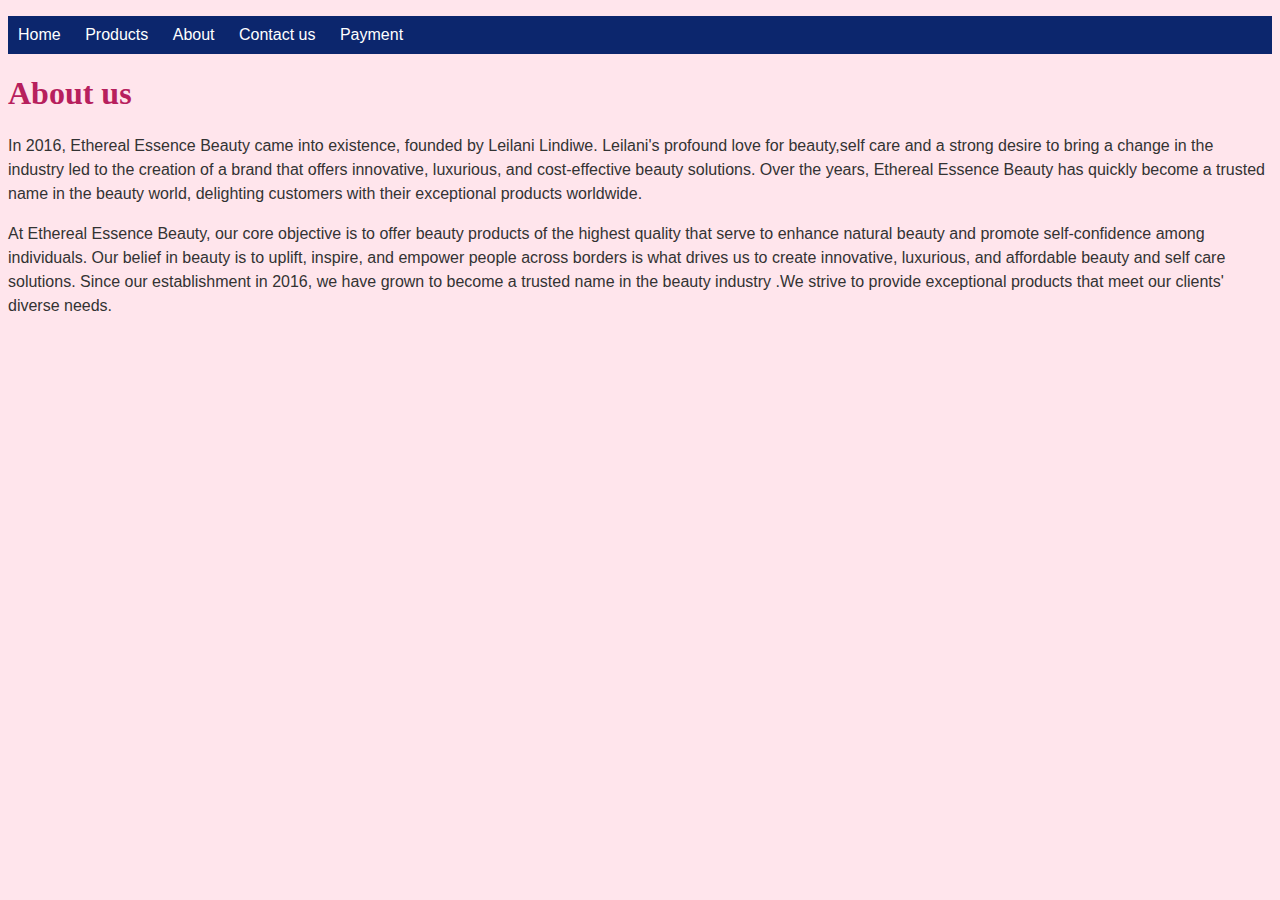
==== about.html @ f7f74915 "Added a navigation bar in the about.html page" ====
<!DOCTYPE html>
<html lang="en">
<head>
    <meta charset="UTF-8">
    <meta name="viewport" content="width=device-width, initial-scale=1.0">
    <link rel="stylesheet" href="about.css">
    <title>About</title>
</head>
<body>
    <ul class="navbar-nav mr-auto">
        <li class="nav-item"> <a class="nav-link" href="index.html">Home</a> </li>
        <li class="nav-item"> <a class="nav-link" href="products.html">Products</a> </li>
        <li class="nav-item"> <a class="nav-link" href="about.html">About</a></li>
        <li class="nav-item"> <a class="nav-link" href="contact_us.html">Contact us</a></li>
        <li class="nav-item"> <a class="nav-link" href="payment.html">Payment</a></li>
    </ul>
    <h1>About us</h1>
    <p>In 2016, Ethereal Essence Beauty came into existence, founded by Leilani Lindiwe.
         Leilani's profound love for beauty,self care and a strong desire to bring a change in the industry led to the creation of a brand that offers innovative, luxurious, and cost-effective beauty solutions.
         Over the years, Ethereal Essence Beauty has quickly become a trusted name in the beauty world, delighting customers with their exceptional products worldwide.</p>
    <p>At Ethereal Essence Beauty, our core objective is to offer beauty products of the highest quality that serve to enhance natural beauty and promote self-confidence among individuals. 
        Our belief in beauty is to uplift, inspire, and empower people across borders is what drives us to create innovative, luxurious, and affordable beauty and self care solutions. 
        Since our establishment in 2016, we have grown to become a trusted name in the beauty industry .We strive to provide exceptional products that meet our clients' diverse needs.</p>
</body>
</html>
---- about.css ----
@charset "utf-8";
.navbar-nav {
    background-color: #0c266d;
    list-style: none;
    padding: 10px;
}

.nav-item {
    display: inline-block;
    margin-right: 20px;
}

.nav-link {
    color: #fff;
    text-decoration: none;
}
body {
    font-family: Arial, sans-serif;
    background-color: #ffe5ec; 
    color: #333; 
}

h1 {
    color: #B7205D; 
    font-family: 'Times New Roman', Times, serif; 
}

p {
    font-size: 16px; 
    line-height: 1.5; 
}
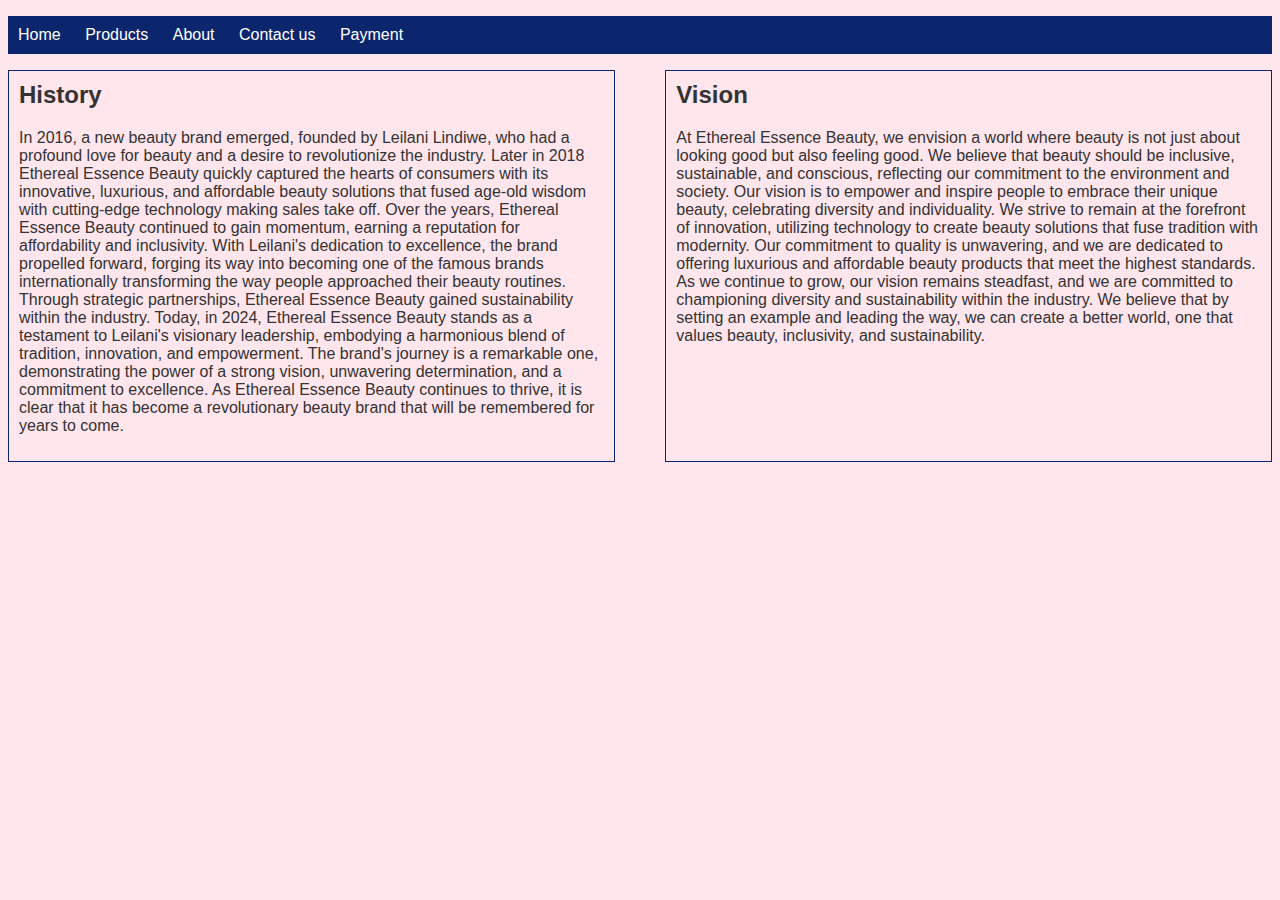
==== commit 11c8e63b: "history and vision of the company in about.html" ====
--- a/about.html
+++ b/about.html
@@ -3,7 +3,7 @@
 <head>
     <meta charset="UTF-8">
     <meta name="viewport" content="width=device-width, initial-scale=1.0">
-    <link rel="stylesheet" href="about.css">
+    <link rel="stylesheet" href="css/about.css">
     <title>About</title>
 </head>
 <body>
@@ -14,12 +14,26 @@
         <li class="nav-item"> <a class="nav-link" href="contact_us.html">Contact us</a></li>
         <li class="nav-item"> <a class="nav-link" href="payment.html">Payment</a></li>
     </ul>
-    <h1>About us</h1>
-    <p>In 2016, Ethereal Essence Beauty came into existence, founded by Leilani Lindiwe.
-         Leilani's profound love for beauty,self care and a strong desire to bring a change in the industry led to the creation of a brand that offers innovative, luxurious, and cost-effective beauty solutions.
-         Over the years, Ethereal Essence Beauty has quickly become a trusted name in the beauty world, delighting customers with their exceptional products worldwide.</p>
-    <p>At Ethereal Essence Beauty, our core objective is to offer beauty products of the highest quality that serve to enhance natural beauty and promote self-confidence among individuals. 
-        Our belief in beauty is to uplift, inspire, and empower people across borders is what drives us to create innovative, luxurious, and affordable beauty and self care solutions. 
-        Since our establishment in 2016, we have grown to become a trusted name in the beauty industry .We strive to provide exceptional products that meet our clients' diverse needs.</p>
+    <div class="container">
+        <div class="column">
+            <h2>History</h2>
+            <p>In 2016, a new beauty brand emerged, founded by Leilani Lindiwe, who had a profound love for beauty and a desire to revolutionize the industry.
+                 Later in 2018 Ethereal Essence Beauty quickly captured the hearts of consumers with its innovative, luxurious, and affordable beauty solutions that fused age-old wisdom with cutting-edge technology making sales take off. 
+                Over the years, Ethereal Essence Beauty continued to gain momentum, earning a reputation for affordability and inclusivity. 
+                With Leilani's dedication to excellence, the brand propelled forward, forging its way into becoming one of the famous brands internationally transforming the way people approached their beauty routines. 
+                Through strategic partnerships, Ethereal Essence Beauty gained sustainability within the industry. Today, in 2024, Ethereal Essence Beauty stands as a testament to Leilani's visionary leadership, embodying a harmonious blend of tradition, innovation, and empowerment. The brand's journey is a remarkable one, demonstrating the power of a strong vision, unwavering determination, and a commitment to excellence. As Ethereal Essence Beauty continues to thrive, it is clear that it has become a revolutionary beauty brand that will be remembered for years to come.</p>
+        </div>
+        <div class="column">
+            <h2>Vision</h2>
+            <p>At Ethereal Essence Beauty, we envision a world where beauty is not just about looking good but also feeling good. 
+                We believe that beauty should be inclusive, sustainable, and conscious, reflecting our commitment to the environment and society. 
+                Our vision is to empower and inspire people to embrace their unique beauty, celebrating diversity and individuality.
+                We strive to remain at the forefront of innovation, utilizing technology to create beauty solutions that fuse tradition with modernity. 
+                Our commitment to quality is unwavering, and we are dedicated to offering luxurious and affordable beauty products that meet the highest standards.
+                As we continue to grow, our vision remains steadfast, and we are committed to championing diversity and sustainability within the industry. 
+                We believe that by setting an example and leading the way, we can create a better world, one that values beauty, inclusivity, and sustainability.</p>
+        </div>
+    </div>
+    
 </body>
 </html>
--- a/css/about.css
+++ b/css/about.css
@@ -0,0 +1,43 @@
+@charset "utf-8";
+.navbar-nav {
+    background-color: #0c266d;
+    list-style: none;
+    padding: 10px;
+}
+
+.nav-item {
+    display: inline-block;
+    margin-right: 20px;
+}
+
+.nav-link {
+    color: #fff;
+    text-decoration: none;
+}
+body {
+    font-family: Arial, sans-serif;
+    background-color: #ffe5ec; 
+    color: #333; 
+}
+
+h1 {
+    color: #B7205D; 
+    font-family: 'Times New Roman', Times, serif; 
+}
+
+.container {
+    display: flex; /* Use flexbox for layout */
+    justify-content: space-between; /* Space between columns */
+}
+
+.column {
+    width: 48%; /* Width of each column (adjust as needed) */
+    padding: 10px;
+    border: 1px solid #0c266d; /* Border for clarity */
+    box-sizing: border-box; /* Include padding in width calculation */
+}
+
+/* Optional: Add styles for titles */
+.column h2 {
+    margin-top: 0;
+}
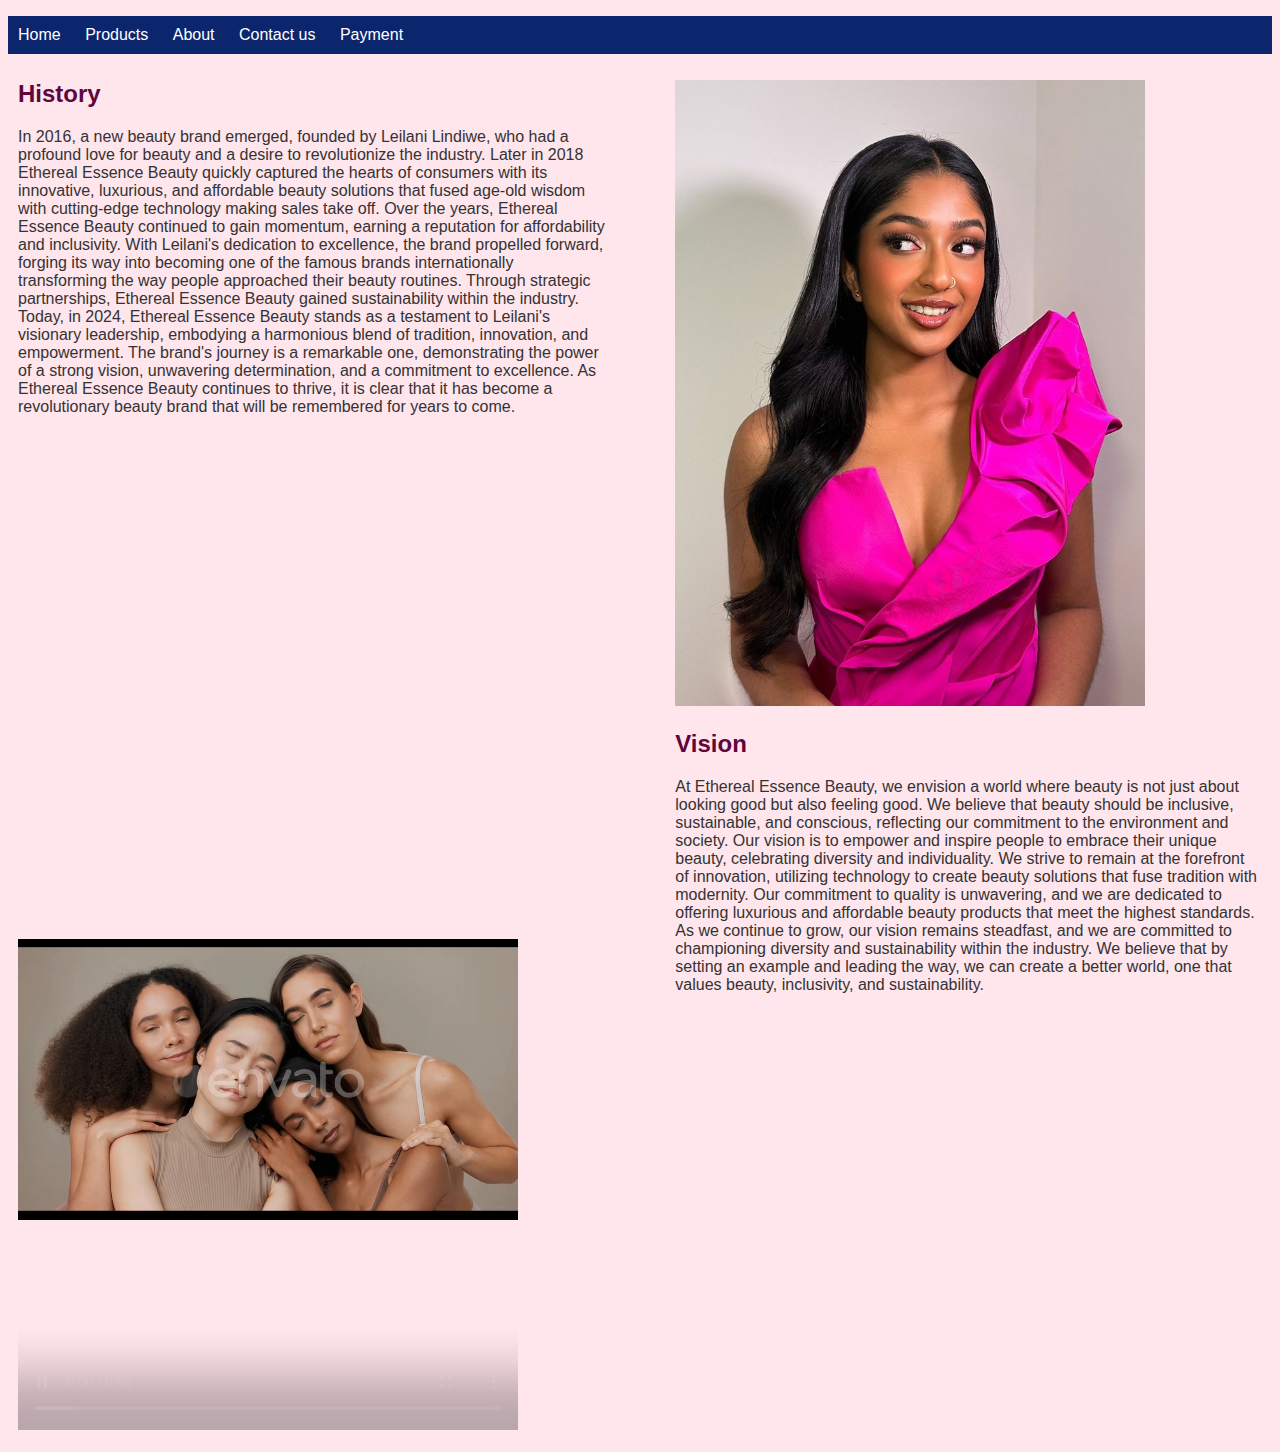
==== commit cfb80fd3: "implemented a video in the about page" ====
--- a/about.html
+++ b/about.html
@@ -24,6 +24,16 @@
                 Through strategic partnerships, Ethereal Essence Beauty gained sustainability within the industry. Today, in 2024, Ethereal Essence Beauty stands as a testament to Leilani's visionary leadership, embodying a harmonious blend of tradition, innovation, and empowerment. The brand's journey is a remarkable one, demonstrating the power of a strong vision, unwavering determination, and a commitment to excellence. As Ethereal Essence Beauty continues to thrive, it is clear that it has become a revolutionary beauty brand that will be remembered for years to come.</p>
         </div>
         <div class="column">
+            <img src="images/founder2.jpeg" alt="" class="image1">
+        </div>
+    </div>
+    <div class="container">
+        
+    <div class="column">
+            <video width="500" height="700" autoplay muted controls loop>
+            <source src="videos/preview.mp4">
+</div>
+    <div class="column">
             <h2>Vision</h2>
             <p>At Ethereal Essence Beauty, we envision a world where beauty is not just about looking good but also feeling good. 
                 We believe that beauty should be inclusive, sustainable, and conscious, reflecting our commitment to the environment and society. 
@@ -33,6 +43,7 @@
                 As we continue to grow, our vision remains steadfast, and we are committed to championing diversity and sustainability within the industry. 
                 We believe that by setting an example and leading the way, we can create a better world, one that values beauty, inclusivity, and sustainability.</p>
         </div>
+        
     </div>
     
 </body>
--- a/css/about.css
+++ b/css/about.css
@@ -29,15 +29,20 @@
     display: flex; /* Use flexbox for layout */
     justify-content: space-between; /* Space between columns */
 }
+.image1{
+    width:80%;
+    height: auto;
+}
 
 .column {
-    width: 48%; /* Width of each column (adjust as needed) */
+    width: 48%; 
     padding: 10px;
-    border: 1px solid #0c266d; /* Border for clarity */
-    box-sizing: border-box; /* Include padding in width calculation */
+    /*border: 2px solid #0c266d;*/
+    box-sizing: border-box; 
 }
-
-/* Optional: Add styles for titles */
+h2{
+    color: #61063b;
+}
 .column h2 {
     margin-top: 0;
 }
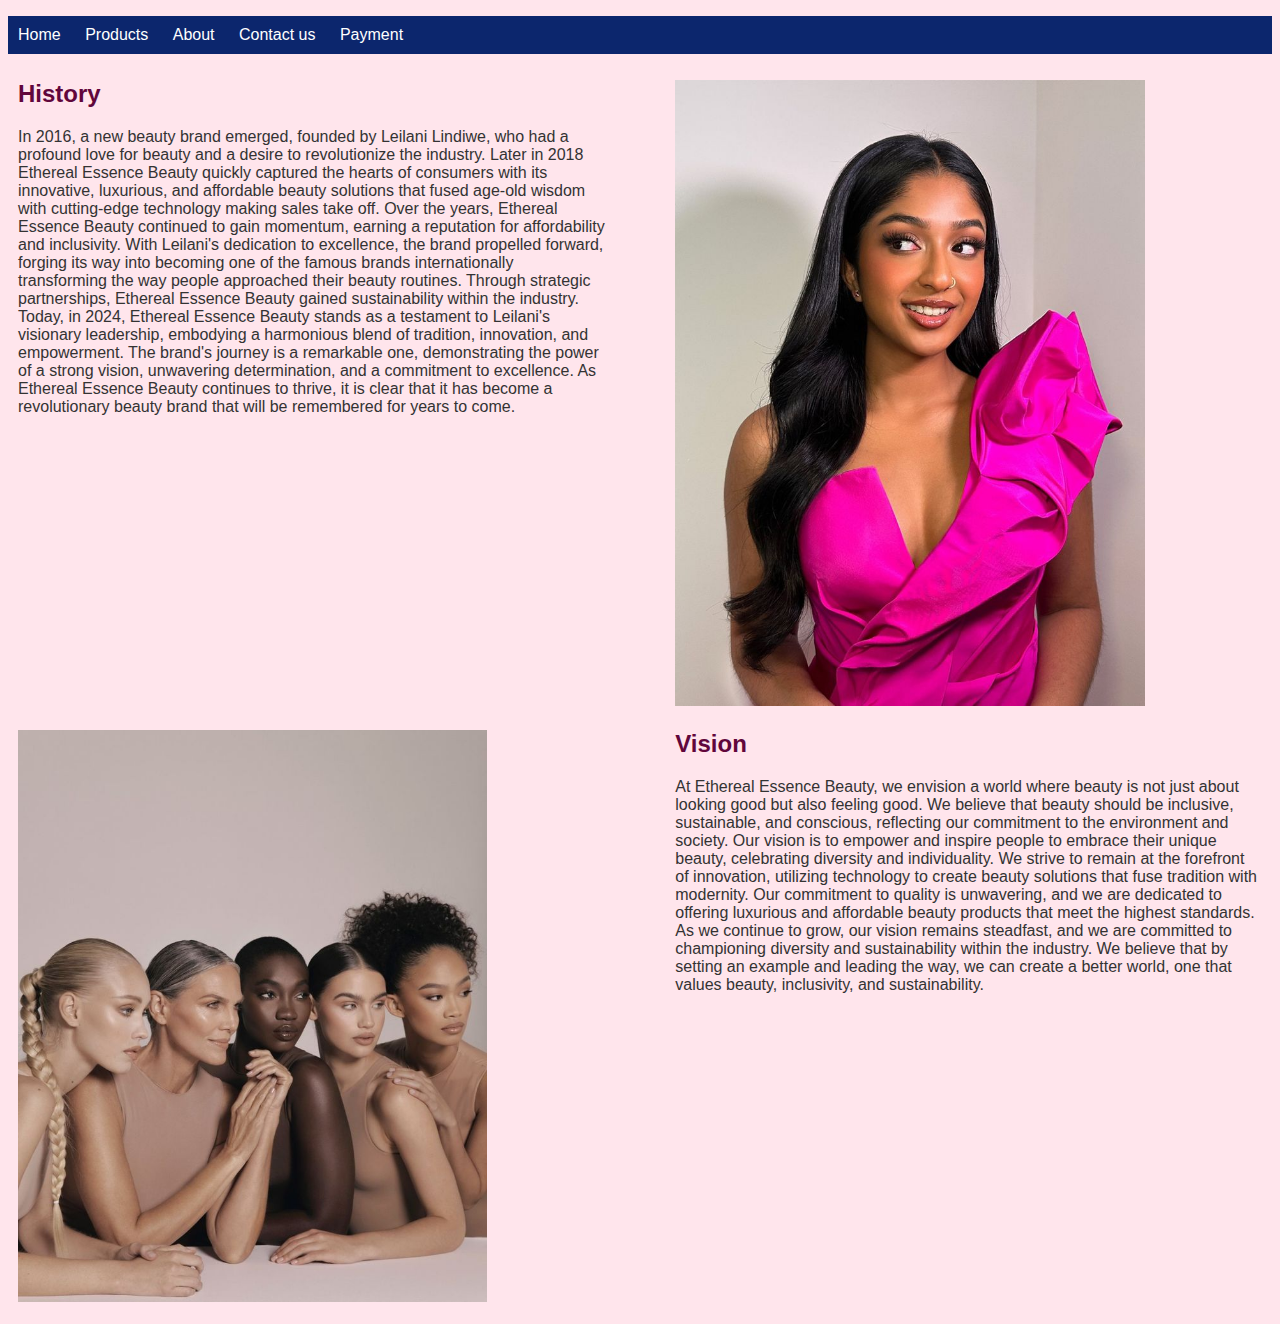
==== commit 73561629: "modified about.html" ====
--- a/about.html
+++ b/about.html
@@ -30,8 +30,7 @@
     <div class="container">
         
     <div class="column">
-            <video width="500" height="700" autoplay muted controls loop>
-            <source src="videos/preview.mp4">
+           <img src="images/inclusivity.jpeg" alt="" class="image1">
 </div>
     <div class="column">
             <h2>Vision</h2>
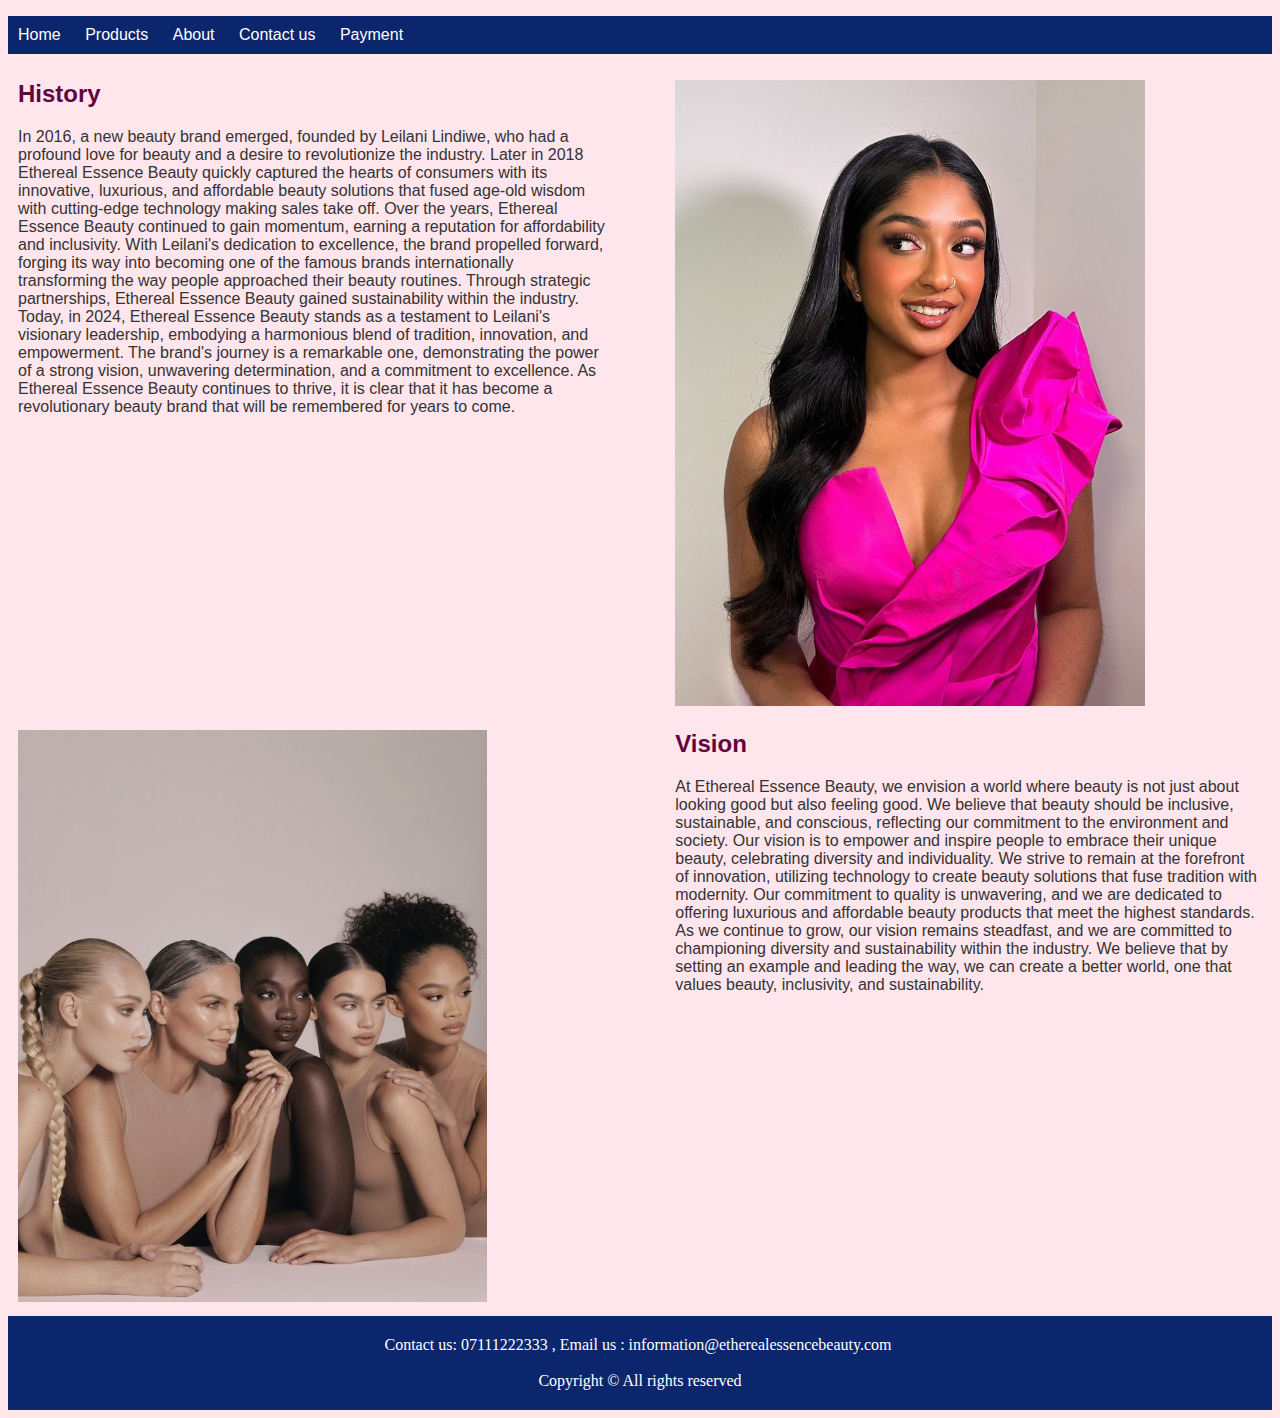
==== commit c5324295: "added a footerin about.html" ====
--- a/about.html
+++ b/about.html
@@ -4,6 +4,7 @@
     <meta charset="UTF-8">
     <meta name="viewport" content="width=device-width, initial-scale=1.0">
     <link rel="stylesheet" href="css/about.css">
+    
     <title>About</title>
 </head>
 <body>
@@ -46,4 +47,10 @@
     </div>
     
 </body>
+<footer class="col-md-12"> Contact us: 07111222333 , Email us : information@etherealessencebeauty.com&nbsp;
+    <div class="row">
+		<br>
+      <div class="col-md-12">Copyright &copy; All rights reserved</div>
+    </div>
+  </footer>
 </html>
--- a/css/about.css
+++ b/css/about.css
@@ -46,3 +46,14 @@
 .column h2 {
     margin-top: 0;
 }
+footer {
+    background-color: #0c266d;
+    padding: 20px;
+    text-align: center;
+}
+.col-md-12 {
+    color: #fff;
+    font-family: quicksand;
+    font-style: normal;
+    font-weight: 300;
+}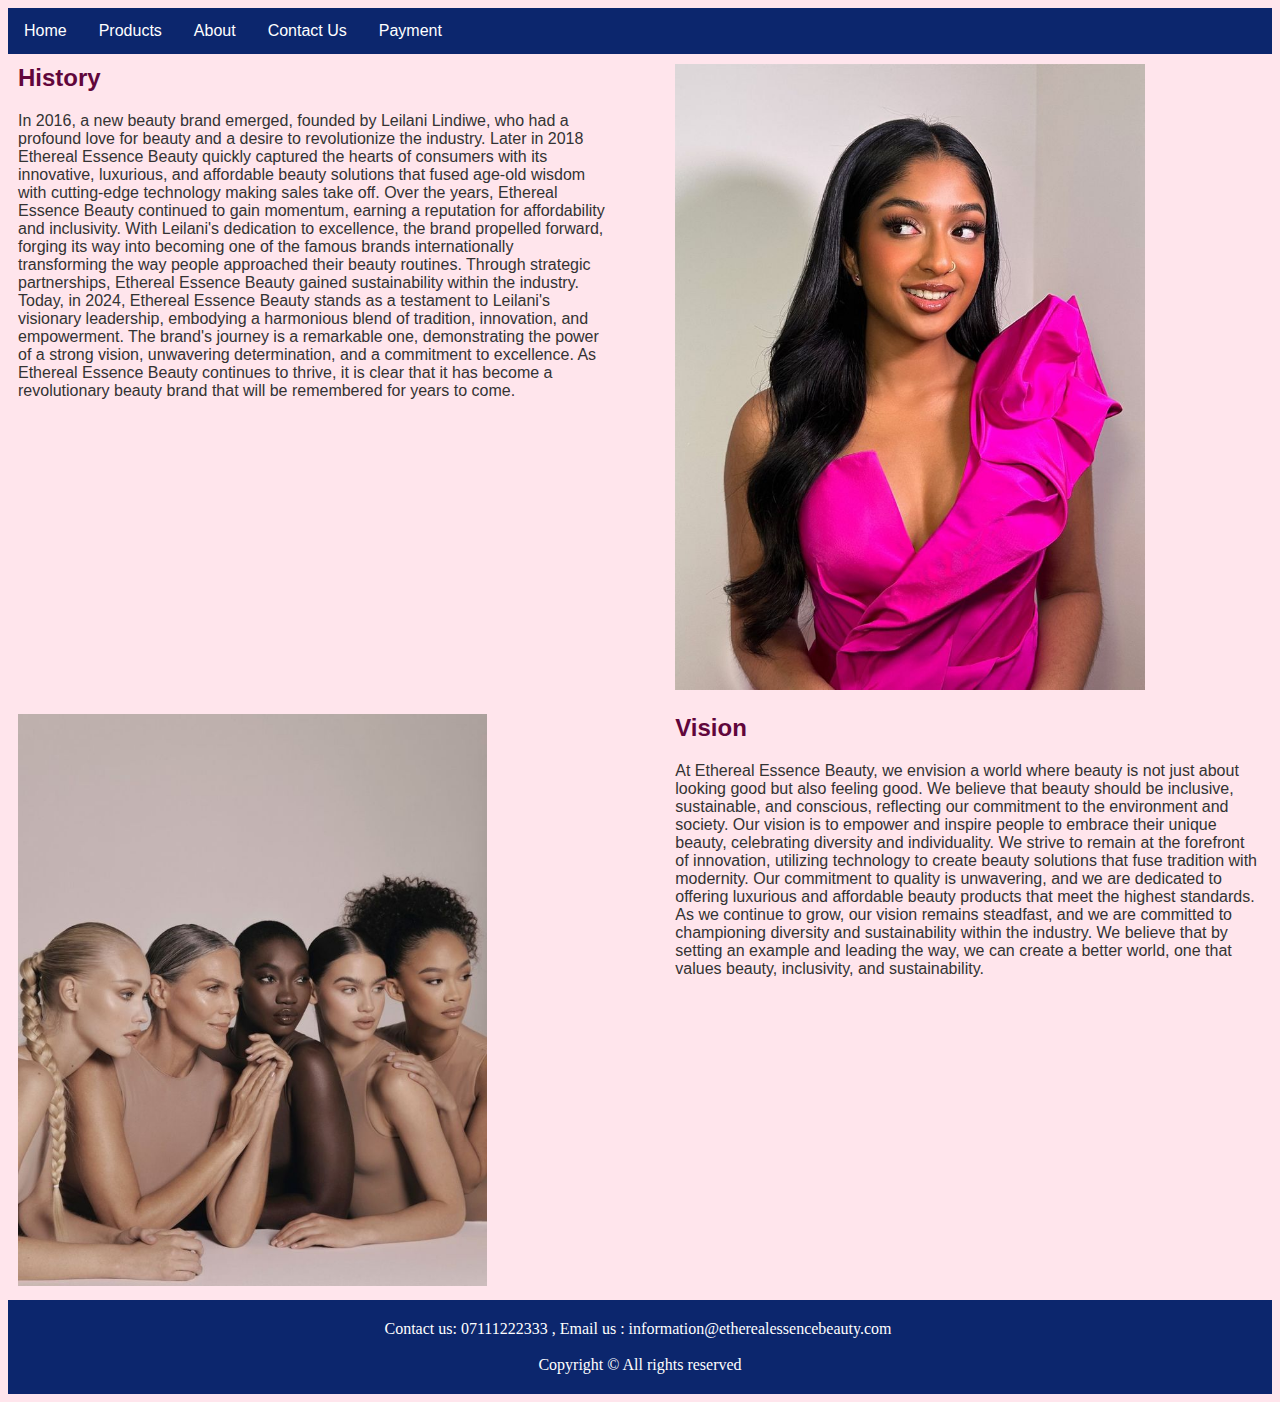
==== commit 2dde669c: "modified nav bar in about.html" ====
--- a/about.html
+++ b/about.html
@@ -6,15 +6,18 @@
     <link rel="stylesheet" href="css/about.css">
     
     <title>About</title>
+    <div class="topnav">
+        <a href="index.html">Home</a>
+        <a href="products.html">Products</a>
+        <a href="about.html">About</a>
+        <a href="contact_us.html">Contact Us</a>
+        <a href="payment.html">Payment</a>
+        
+       
+    </div>
 </head>
 <body>
-    <ul class="navbar-nav mr-auto">
-        <li class="nav-item"> <a class="nav-link" href="index.html">Home</a> </li>
-        <li class="nav-item"> <a class="nav-link" href="products.html">Products</a> </li>
-        <li class="nav-item"> <a class="nav-link" href="about.html">About</a></li>
-        <li class="nav-item"> <a class="nav-link" href="contact_us.html">Contact us</a></li>
-        <li class="nav-item"> <a class="nav-link" href="payment.html">Payment</a></li>
-    </ul>
+    
     <div class="container">
         <div class="column">
             <h2>History</h2>
--- a/css/about.css
+++ b/css/about.css
@@ -1,17 +1,20 @@
 @charset "utf-8";
-.navbar-nav {
+.topnav{
     background-color: #0c266d;
-    list-style: none;
-    padding: 10px;
+    overflow: hidden;
 }
 
-.nav-item {
-    display: inline-block;
-    margin-right: 20px;
+.topnav a{
+    color: #fff;
+    float: left;
+    display: block;
+    text-decoration: none;
+    text-align: left;
+    padding: 14px 16px;
 }
-
-.nav-link {
-    color: #fff;
+.topnav a:hover{
+    color: rgb(238, 238, 238);
+    background-color: #61063b;
     text-decoration: none;
 }
 body {
